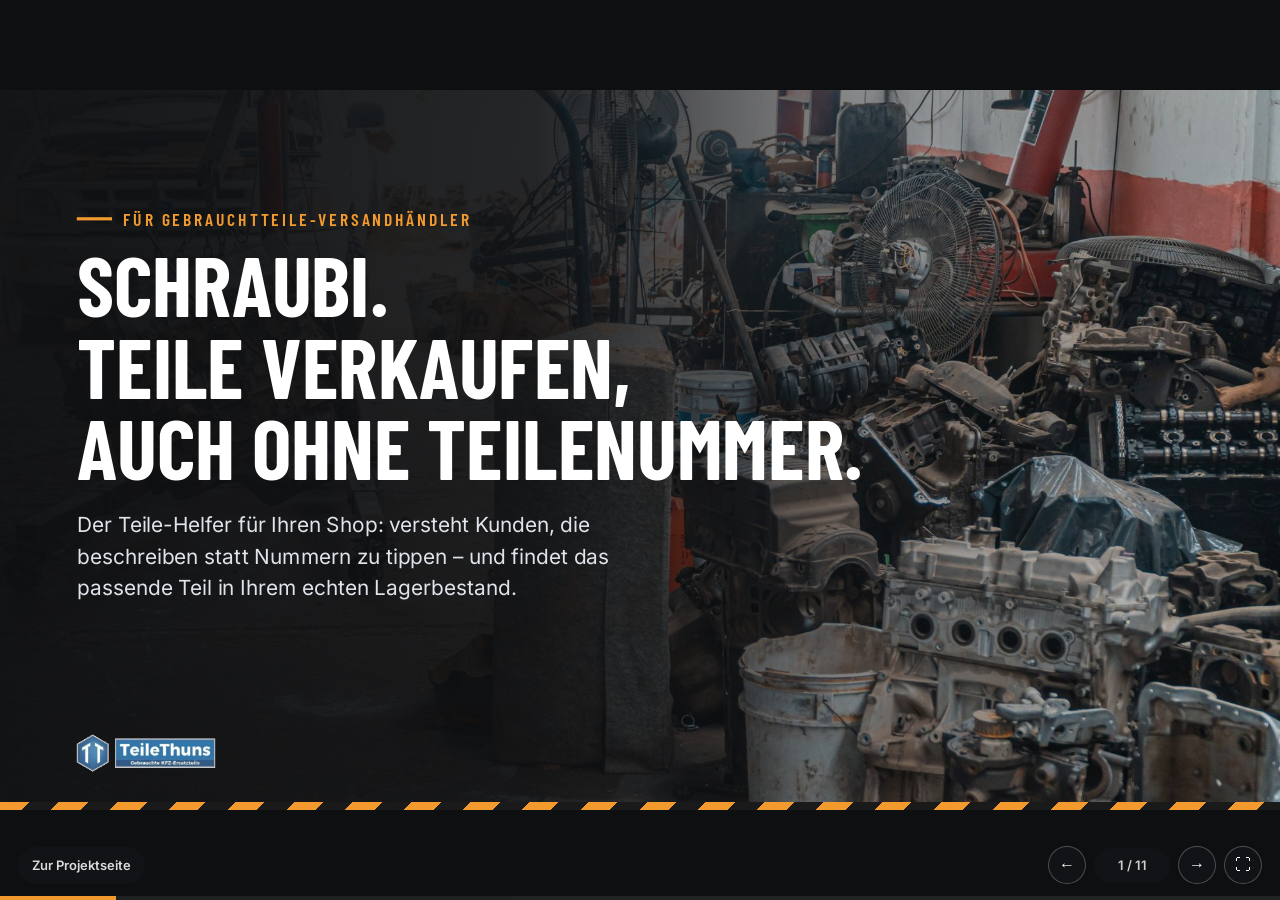
==== web/praesentation/index.html @ c113b36b "Add project page and sales presentation for schraubi.speedofthespirit.dev Co-Authored-By: Claude Opu" ====
<!doctype html>
<html lang="de">
<head>
<meta charset="utf-8">
<meta name="viewport" content="width=device-width, initial-scale=1">
<title>Schraubi – Präsentation für Gebrauchtteile-Händler</title>
<meta name="description" content="Präsentation: Wie Schraubi Kunden ohne Teilenummer zum richtigen Gebrauchtteil führt – mit gemessener Trefferquote, Rechenbeispiel und Einführung.">
<meta property="og:title" content="Schraubi – Präsentation">
<meta property="og:image" content="https://schraubi.speedofthespirit.dev/assets/img/vorschau.jpg">
<link rel="icon" href="../favicon.svg">
<link rel="stylesheet" href="deck.css">
<style>
@font-face { font-family: Inter; src: url(../assets/fonts/inter-400.woff2) format("woff2"); font-weight: 400; font-display: swap; }
@font-face { font-family: Inter; src: url(../assets/fonts/inter-600.woff2) format("woff2"); font-weight: 600; font-display: swap; }
@font-face { font-family: Inter; src: url(../assets/fonts/inter-700.woff2) format("woff2"); font-weight: 700; font-display: swap; }
@font-face { font-family: Barlow; src: url(../assets/fonts/barlow-600.woff2) format("woff2"); font-weight: 600; font-display: swap; }
@font-face { font-family: Barlow; src: url(../assets/fonts/barlow-700.woff2) format("woff2"); font-weight: 700; font-display: swap; }
:root { --orange: #f29a2e; --ink: #14171b; --panel: #1b1f24; --line: rgba(255,255,255,.12); --muted: #aab4c0; --text: #e8ecf0; --green: #3fb27f; --red: #e2675c; --deck-bg: #0e0f11; --deck-accent: #f29a2e; }
section { color: #fff; font-family: Inter, Arial, sans-serif; background: var(--ink); }
.photo { position: absolute; inset: 0; background-size: cover; background-position: center; }
.shade { position: absolute; inset: 0; }
.pad { position: absolute; inset: 72px 96px 64px; }
.kicker { display: flex; align-items: center; gap: 14px; font: 600 22px/1 Barlow, sans-serif; letter-spacing: .16em; text-transform: uppercase; color: var(--orange); }
.kicker::before { content: ""; width: 44px; height: 4px; background: var(--orange); }
h1, h2 { font-family: Barlow, sans-serif; font-weight: 700; text-transform: uppercase; line-height: .98; margin: 20px 0 22px; }
h1 { font-size: 104px; }
h2 { font-size: 66px; max-width: 1300px; }
.lead { font-size: 26px; line-height: 1.5; color: #dfe4ea; max-width: 760px; }
.small { font-size: 18px; color: var(--muted); line-height: 1.5; }
.stripe { position: absolute; left: 0; right: 0; bottom: 0; height: 10px; background: repeating-linear-gradient(135deg, var(--orange) 0 26px, #1a1a1a 26px 52px); }
.phone { border-radius: 36px; background: #0d0f12; padding: 12px; box-shadow: 0 36px 80px rgba(0,0,0,.6), 0 0 0 2px rgba(255,255,255,.12); }
.phone img { display: block; width: 100%; border-radius: 26px; }
.panel { background: rgba(27,31,36,.86); border: 1px solid var(--line); border-top: 4px solid var(--orange); border-radius: 10px; padding: 30px 34px; }
.panel h3 { margin: 0 0 12px; font: 700 30px/1.1 Barlow, sans-serif; text-transform: uppercase; letter-spacing: .02em; }
.panel p { margin: 0; font-size: 20px; line-height: 1.5; color: var(--text); }
.grid3 { display: grid; grid-template-columns: repeat(3, 1fr); gap: 28px; }
.num { font: 700 30px/1 Barlow, sans-serif; color: var(--ink); background: var(--orange); width: 46px; height: 46px; border-radius: 4px; display: flex; align-items: center; justify-content: center; margin-bottom: 18px; }
.quote { font: 600 44px/1.2 Barlow, sans-serif; color: #fff; border-left: 6px solid var(--orange); padding: 6px 0 6px 28px; margin: 34px 0; }
.tag { display: inline-block; font: 700 18px/1 Inter, sans-serif; letter-spacing: .08em; padding: 8px 12px; border-radius: 4px; }
.tag.no { background: rgba(226,103,92,.18); color: #ff9b91; }
.tag.ok { background: rgba(63,178,127,.18); color: #7fe0b2; }
table { border-collapse: collapse; width: 100%; font-size: 21px; }
th { text-align: left; font: 600 17px/1 Inter, sans-serif; letter-spacing: .12em; text-transform: uppercase; color: var(--muted); padding: 0 16px 16px 0; border-bottom: 1px solid var(--line); }
td { padding: 16px 16px 16px 0; border-bottom: 1px solid var(--line); color: var(--text); }
td.n { font: 700 30px/1 Barlow, sans-serif; text-align: right; }
tr.best td { color: #fff; }
tr.best td.n { color: var(--orange); }
.bar { height: 14px; background: rgba(255,255,255,.08); border-radius: 2px; min-width: 220px; }
.bar i { display: block; height: 100%; border-radius: 2px; background: #6b7580; }
tr.best .bar i { background: var(--orange); }
.calc { display: grid; grid-template-columns: 1.05fr 1fr; gap: 40px; }
.calc label { display: grid; grid-template-columns: 1fr 170px; align-items: center; gap: 18px; font-size: 21px; color: var(--text); padding: 12px 0; border-bottom: 1px solid var(--line); }
.calc input { font: 600 22px Inter, sans-serif; color: #fff; background: #0e1013; border: 1px solid rgba(255,255,255,.25); border-radius: 6px; padding: 10px 12px; text-align: right; width: 100%; box-sizing: border-box; }
.calc input:focus { outline: 2px solid var(--orange); }
.fixed { display: grid; grid-template-columns: 1fr 170px; gap: 18px; font-size: 21px; padding: 12px 0; border-bottom: 1px solid var(--line); color: var(--text); }
.fixed b { text-align: right; font: 700 26px/1 Barlow, sans-serif; color: var(--orange); }
.result { display: flex; flex-direction: column; gap: 22px; }
.result .big { font: 700 92px/1 Barlow, sans-serif; color: var(--orange); }
.result .lbl { font-size: 21px; color: var(--text); margin-top: 6px; }
code { font: 500 22px/1.5 "SFMono-Regular", Consolas, monospace; background: #0b0c0e; border: 1px solid var(--line); border-radius: 8px; padding: 22px 26px; display: block; color: #ffd39b; }
ul.check { list-style: none; margin: 0; padding: 0; }
ul.check li { position: relative; padding: 0 0 18px 44px; font-size: 22px; line-height: 1.45; color: var(--text); }
ul.check li::before { content: ""; position: absolute; left: 0; top: 5px; width: 22px; height: 22px; border-radius: 4px; background: var(--orange); }
.brand { position: absolute; left: 96px; bottom: 48px; height: 46px; }
a.inline { color: var(--orange); }
</style>
</head>
<body>
<main class="deck" aria-label="Präsentation Schraubi">

<section aria-label="Titel">
  <div class="photo" style="background-image:url(../assets/img/lager-motoren.jpg);background-position:60% 55%"></div>
  <div class="shade" style="background:linear-gradient(90deg,rgba(14,15,17,.97) 0%,rgba(14,15,17,.9) 42%,rgba(14,15,17,.35) 75%,rgba(14,15,17,.15) 100%)"></div>
  <div class="pad" style="top:150px">
    <div class="kicker">Für Gebrauchtteile-Versandhändler</div>
    <h1>Schraubi.<br>Teile verkaufen,<br>auch ohne Teilenummer.</h1>
    <p class="lead">Der Teile-Helfer für Ihren Shop: versteht Kunden, die beschreiben statt Nummern zu tippen – und findet das passende Teil in Ihrem echten Lagerbestand.</p>
  </div>
  <img class="brand" src="../assets/img/logo-teilethuns.png" alt="Teile Thuns">
  <div class="stripe"></div>
</section>

<section aria-label="Das Problem">
  <div class="pad">
    <div class="kicker">Das Problem</div>
    <h2>Wer keine Teilenummer hat, findet heute oft nichts – und kauft woanders</h2>
    <div class="quote">„das rote Glas hinten links ist kaputt“</div>
    <div class="grid3">
      <div class="panel"><h3>Volltextsuche</h3><p>Kein Wort stimmt mit „Rückleuchte“ überein.</p><p style="margin-top:16px"><span class="tag no">KEIN TREFFER</span></p></div>
      <div class="panel"><h3>Vektorsuche allein</h3><p>Findet etwas – oft eine Bremsscheibe für dasselbe Auto. Marke richtig, Teil falsch.</p><p style="margin-top:16px"><span class="tag no">FALSCHES TEIL</span></p></div>
      <div class="panel"><h3>Folge für den Shop</h3><p>Rückversand, Ärger, Anrufe – oder der Kunde ist weg, bevor er bestellt hat.</p><p style="margin-top:16px"><span class="tag no">VERLORENER KAUF</span></p></div>
    </div>
  </div>
  <div class="stripe"></div>
</section>

<section aria-label="Die Lösung">
  <div class="photo" style="background-image:url(../assets/img/werkstatt-kaefer.jpg)"></div>
  <div class="shade" style="background:linear-gradient(90deg,rgba(14,15,17,.97) 0%,rgba(14,15,17,.92) 44%,rgba(14,15,17,.55) 72%,rgba(14,15,17,.35) 100%)"></div>
  <div class="pad">
    <div class="kicker">Die Lösung</div>
    <h2 style="max-width:720px">Schraubi fragt nach wie ein Verkäufer am Tresen</h2>
    <ul class="check" style="max-width:660px;margin-top:30px">
      <li>Versteht Umgangssprache und Tippfehler: „Winker vorne“ wird zur Blinkleuchte.</li>
      <li>Klick-Interview ohne Tippen: Marke, Modell, Baujahr, Bauteil.</li>
      <li>Jede Auswahl kommt aus dem Lager – hinter keinem Knopf liegt nichts.</li>
      <li>Große Schrift, große Knöpfe, für Kunden jeden Alters.</li>
    </ul>
  </div>
  <div class="phone" style="position:absolute;right:430px;top:130px;width:300px;transform:rotate(-3deg)"><img src="../assets/img/b-interview-marke.jpg" alt="Interview: Auswahl der Marke mit Stückzahl"></div>
  <div class="phone" style="position:absolute;right:96px;top:90px;width:300px;transform:rotate(3deg)"><img src="../assets/img/g-interview-ergebnis.jpg" alt="Ergebnis mit Preis und Lagerstand"></div>
  <div class="stripe"></div>
</section>

<section aria-label="Gemessene Qualität">
  <div class="photo" style="background-image:url(../assets/img/werkstatt-teile.jpg);background-position:50% 40%"></div>
  <div class="shade" style="background:rgba(14,15,17,.9)"></div>
  <div class="pad">
    <div class="kicker">Gemessen, nicht behauptet</div>
    <h2>93,2 % richtige Teile auf Platz 1 – falsches Teil zuoberst nur noch 1,9 %</h2>
    <p class="small" style="margin:-6px 0 26px">207 Kundenanfragen gegen 10.000 Lagerteile. Reproduzierbar mit einem Befehl, Messdateien im Repository.</p>
    <table>
      <thead><tr><th>Verfahren</th><th>Richtiges Teil auf Platz 1</th><th></th><th style="text-align:right">Falsches Teil zuoberst</th></tr></thead>
      <tbody>
        <tr><td>Nur Volltextsuche</td><td><div class="bar"><i style="width:61.8%"></i></div></td><td class="n">61,8 %</td><td class="n">22,2 %</td></tr>
        <tr><td>Nur Vektorsuche</td><td><div class="bar"><i style="width:50.7%"></i></div></td><td class="n">50,7 %</td><td class="n">49,3 %</td></tr>
        <tr><td>Beides zusammengeführt</td><td><div class="bar"><i style="width:77.8%"></i></div></td><td class="n">77,8 %</td><td class="n">16,4 %</td></tr>
        <tr class="best"><td><b>Schraubi vollständig</b></td><td><div class="bar"><i style="width:93.2%"></i></div></td><td class="n">93,2 %</td><td class="n">1,9 %</td></tr>
      </tbody>
    </table>
  </div>
  <div class="stripe"></div>
</section>

<section aria-label="Vertrauen">
  <div class="pad">
    <div class="kicker">Vertrauen</div>
    <h2 style="max-width:820px">Kein Wort erfunden: Preise, Bestand und Lieferzeit kommen aus Ihrem Lager</h2>
    <div class="grid3" style="grid-template-columns:1fr 1fr;max-width:860px;margin-top:34px">
      <div class="panel"><h3>Feste Vorlagen</h3><p>Antworten sind Vorlagen mit geprüften Werten aus der Datenbank. Kein erfundener Preis, keine erfundene Teilenummer.</p></div>
      <div class="panel"><h3>Ehrlich bei Lücken</h3><p>Unter der Mindestähnlichkeit sagt Schraubi „habe ich nicht“ – statt sechs falscher Teile.</p></div>
      <div class="panel"><h3>Kein Angriffsweg</h3><p>Ohne Sprachmodell-Prompt gibt es keine Prompt Injection.</p></div>
      <div class="panel"><h3>Keine Kosten je Gespräch</h3><p>Die Bedeutungssuche läuft auf dem eigenen Server, ohne fremden Dienst.</p></div>
    </div>
  </div>
  <div class="phone" style="position:absolute;right:120px;top:110px;width:360px;transform:rotate(2deg)"><img src="../assets/img/h-vage-suche.jpg" alt="Vage Suche mit Ergebnis aus dem Lager"></div>
  <div class="stripe"></div>
</section>

<section aria-label="Mehr Abschlüsse">
  <div class="pad">
    <div class="kicker">Mehr Abschlüsse</div>
    <h2 style="max-width:820px">Aus Besuchern werden Bestellungen – auch über eBay</h2>
    <ul class="check" style="max-width:760px;margin-top:30px">
      <li>Liegt das Teil auf Ihrem eBay-Marktplatz, bekommt der Kunde einen großen Knopf dorthin.</li>
      <li>Versand und Lieferzeit ab heute gerechnet – mit Bestellschluss, Wochenende und Feiertagen in NRW.</li>
      <li>Schwere Teile werden als Speditionsgut erkannt, mit Aufschlag und längerer Laufzeit.</li>
      <li>Passt nichts, führt „Nichts passt – durchfragen lassen“ ins Interview statt in die Sackgasse.</li>
    </ul>
  </div>
  <div class="phone" style="position:absolute;right:130px;top:100px;width:360px;transform:rotate(-2deg)"><img src="../assets/img/i-ebay.jpg" alt="Knopf zum eBay-Angebot"></div>
  <div class="stripe"></div>
</section>

<section aria-label="Für den Betreiber">
  <div class="pad">
    <div class="kicker">Für den Betreiber</div>
    <h2 style="max-width:740px;font-size:58px">Ihre Zahlen auf Zuruf – und eine Einkaufsliste aus den Suchen ohne Treffer</h2>
    <ul class="check" style="max-width:720px;margin-top:30px">
      <li>„Umsatz heute“, „Bestseller 30 Tage“, „Lagerbestand“ – im selben Fenster, eigener Anmeldung, getrenntem Verlauf.</li>
      <li>„Suchen ohne Treffer“ zeigt Nachfrage, die Ihr Bestand nicht deckt: Ihre nächste Einkaufsliste.</li>
      <li>Fragt ein Kunde nach Ihrem Umsatz, bekommt er nichts. Die Chat-Rolle hat in der Datenbank kein Leserecht auf Verkäufe.</li>
    </ul>
  </div>
  <div class="phone" style="position:absolute;right:400px;top:200px;width:270px;transform:rotate(-3deg)"><img src="../assets/img/j-kunde-blockiert.jpg" alt="Kunde fragt nach Umsatz und wird abgewiesen"></div>
  <div class="phone" style="position:absolute;right:90px;top:110px;width:300px;transform:rotate(3deg)"><img src="../assets/img/n-nachfrageluecken.jpg" alt="Betriebsleitung mit Umsatz, Bestsellern und Suchen ohne Treffer"></div>
  <div class="stripe"></div>
</section>

<section aria-label="Rechenbeispiel">
  <div class="pad">
    <div class="kicker">Rechenbeispiel – mit Ihren Zahlen</div>
    <h2 style="font-size:58px">Was 31 Prozentpunkte mehr Treffer für Ihren Umsatz bedeuten</h2>
    <div class="calc">
      <div>
        <label>Suchen pro Monat in Ihrem Shop <input id="c-searches" type="number" min="0" step="100" value="3000"></label>
        <label>Davon ohne Teilenummer (%) <input id="c-share" type="number" min="0" max="100" step="5" value="40"></label>
        <label>Kaufquote, wenn das Teil gefunden wird (%) <input id="c-conv" type="number" min="0" max="100" step="1" value="8"></label>
        <label>Durchschnittlicher Bestellwert (€) <input id="c-basket" type="number" min="0" step="5" value="85"></label>
        <div class="fixed"><span>Treffer heute (Volltextsuche, gemessen)</span><b>61,8 %</b></div>
        <div class="fixed"><span>Treffer mit Schraubi (gemessen)</span><b>93,2 %</b></div>
      </div>
      <div class="panel result">
        <div><div class="big" id="r-found">0</div><div class="lbl">zusätzlich gefundene Teile pro Monat</div></div>
        <div><div class="big" id="r-orders">0</div><div class="lbl">zusätzliche Bestellungen pro Monat</div></div>
        <div><div class="big" id="r-revenue">0 €</div><div class="lbl">zusätzlicher Umsatz pro Jahr</div></div>
        <p class="small">Die Trefferquoten sind gemessen. Alle anderen Werte sind Annahmen – tragen Sie Ihre eigenen ein.</p>
      </div>
    </div>
  </div>
  <div class="stripe"></div>
</section>

<section aria-label="Recht und Barrierefreiheit">
  <div class="photo" style="background-image:url(../assets/img/werkstatt-teile.jpg);background-position:50% 30%"></div>
  <div class="shade" style="background:linear-gradient(180deg,rgba(14,15,17,.75) 0%,rgba(14,15,17,.93) 60%)"></div>
  <div class="pad">
    <div class="kicker">Recht und Barrierefreiheit</div>
    <h2>Rechtlich sauber aufgestellt, bevor jemand fragt</h2>
    <div class="grid3" style="margin-top:34px">
      <div class="panel"><h3>EU-KI-Verordnung</h3><p>Offenlegung nach Artikel 50 dreifach: im ersten Satz, im festen Hinweisband und unter „Was heißt das?“. Kein Hochrisiko-System.</p></div>
      <div class="panel"><h3>Datenschutz</h3><p>Keine Namen, keine E-Mail-Adressen, keine IP-Adressen, keine Cookies. Erfolglose Suchbegriffe werden nach 90 Tagen gelöscht.</p></div>
      <div class="panel"><h3>Barrierefreiheit</h3><p>Ausgelegt auf das Barrierefreiheitsstärkungsgesetz: große Schrift, Knöpfe ab 48 px, volle Tastaturbedienung, Vorlesesoftware.</p></div>
    </div>
  </div>
  <div class="stripe"></div>
</section>

<section aria-label="Einbau">
  <div class="pad">
    <div class="kicker">Einbau</div>
    <h2>Eine Zeile Code, ein täglicher Lagerabgleich</h2>
    <div style="display:grid;grid-template-columns:1.1fr 1fr;gap:44px;margin-top:30px">
      <div>
        <code>&lt;script src="https://ihre-adresse/widget.js" defer&gt;&lt;/script&gt;</code>
        <p class="small" style="margin-top:18px">Kein Framework, keine Änderung am Shopsystem. Eine einzige JavaScript-Datei ohne Abhängigkeiten.</p>
      </div>
      <ul class="check">
        <li>Lagerabgleich per CSV oder JSON, deutsche oder englische Spaltennamen.</li>
        <li>Eine fehlerhafte Zeile verwirft nicht die ganze Lieferung – sie wird mit Grund gemeldet.</li>
        <li>PostgreSQL mit pgvector: Suche und Lagerbestand in einer Datenbank, ein System zu sichern.</li>
        <li>154 automatische Tests gegen eine echte Datenbank, bei jeder Änderung.</li>
      </ul>
    </div>
  </div>
  <div class="stripe"></div>
</section>

<section aria-label="Nächster Schritt">
  <div class="photo" style="background-image:url(../assets/img/lager-motoren.jpg);background-position:70% 50%"></div>
  <div class="shade" style="background:linear-gradient(90deg,rgba(14,15,17,.97) 0%,rgba(14,15,17,.92) 50%,rgba(14,15,17,.6) 100%)"></div>
  <div class="pad">
    <div class="kicker">Nächster Schritt</div>
    <h2 style="max-width:900px">Ein Probelauf mit Ihrem eigenen Lagerbestand</h2>
    <div class="grid3" style="max-width:1100px;margin-top:30px">
      <div class="panel"><div class="num">1</div><h3>Lagerexport</h3><p>Sie geben einen CSV-Export Ihres Bestands.</p></div>
      <div class="panel"><div class="num">2</div><h3>Messung</h3><p>Schraubi wird mit echten Anfragen Ihrer Kunden gemessen – dieselbe Methode wie hier.</p></div>
      <div class="panel"><div class="num">3</div><h3>Entscheidung</h3><p>Sie entscheiden anhand der Zahlen, nicht anhand einer Vorführung.</p></div>
    </div>
    <p class="lead" style="margin-top:40px">Daniel Hütte · AI Agent Engineer · Münster<br><a class="inline" href="https://github.com/DanielHuette/autoteile-chatbot-schraubi">github.com/DanielHuette/autoteile-chatbot-schraubi</a></p>
  </div>
  <div class="stripe"></div>
</section>

</main>
<a class="deck-home" href="../">Zur Projektseite</a>
<nav class="deck-ui" aria-label="Folien steuern">
  <button class="deck-prev" type="button" aria-label="Vorherige Folie">&#8592;</button>
  <span class="deck-count" aria-live="polite">1 / 1</span>
  <button class="deck-next" type="button" aria-label="Nächste Folie">&#8594;</button>
  <button class="deck-full" type="button" aria-label="Vollbild">&#x26F6;</button>
</nav>
<div class="deck-progress" aria-hidden="true"><i></i></div>
<script src="deck.js"></script>
<script>
(() => {
  const ids = ['c-searches', 'c-share', 'c-conv', 'c-basket'];
  const value = (id) => Math.max(0, parseFloat(document.getElementById(id).value) || 0);
  const fmt = (n) => Math.round(n).toLocaleString('de-DE');
  function update() {
    const found = value('c-searches') * Math.min(value('c-share'), 100) / 100 * (0.932 - 0.618);
    const orders = found * Math.min(value('c-conv'), 100) / 100;
    document.getElementById('r-found').textContent = fmt(found);
    document.getElementById('r-orders').textContent = fmt(orders);
    document.getElementById('r-revenue').textContent = `${fmt(orders * value('c-basket') * 12)} €`;
  }
  ids.forEach((id) => document.getElementById(id).addEventListener('input', update));
  update();
})();
</script>
</body>
</html>
---- web/praesentation/deck.css ----
html, body { margin: 0; height: 100%; background: var(--deck-bg, #0e0f11); overflow: hidden; }
.deck { position: absolute; left: 50%; top: 50%; width: 1600px; height: 900px; transform-origin: center; }
.deck > section { position: absolute; inset: 0; overflow: hidden; opacity: 0; visibility: hidden; transition: opacity .35s ease; }
.deck > section.active { opacity: 1; visibility: visible; }
.deck-ui { position: fixed; right: 18px; bottom: 16px; display: flex; gap: 8px; align-items: center; z-index: 10; font: 600 13px/1 Inter, Arial, sans-serif; }
.deck-ui button { width: 38px; height: 38px; border-radius: 50%; border: 1px solid rgba(255,255,255,.25); background: rgba(20,22,26,.72); color: #fff; font-size: 16px; cursor: pointer; }
.deck-ui button:hover { background: rgba(20,22,26,.95); }
.deck-ui button:focus-visible { outline: 2px solid #fff; outline-offset: 2px; }
.deck-count { color: rgba(255,255,255,.8); background: rgba(20,22,26,.72); padding: 11px 12px; border-radius: 19px; min-width: 52px; text-align: center; }
.deck-progress { position: fixed; left: 0; right: 0; bottom: 0; height: 4px; background: rgba(255,255,255,.08); z-index: 10; }
.deck-progress i { display: block; height: 100%; width: 0; transition: width .35s ease; background: var(--deck-accent, #f29a2e); }
.deck-home { position: fixed; left: 18px; bottom: 16px; z-index: 10; font: 600 13px/1 Inter, Arial, sans-serif; color: rgba(255,255,255,.85); background: rgba(20,22,26,.72); padding: 12px 14px; border-radius: 19px; text-decoration: none; }
@media (prefers-reduced-motion: reduce) { .deck > section, .deck-progress i { transition: none; } }
@media print {
  @page { size: 1600px 900px; margin: 0; }
  html, body { overflow: visible; height: auto; background: none; }
  .deck { position: static; transform: none !important; width: auto; height: auto; }
  .deck > section { position: relative; width: 1600px; height: 900px; opacity: 1; visibility: visible; page-break-after: always; break-after: page; }
  .deck-ui, .deck-progress, .deck-home { display: none; }
}
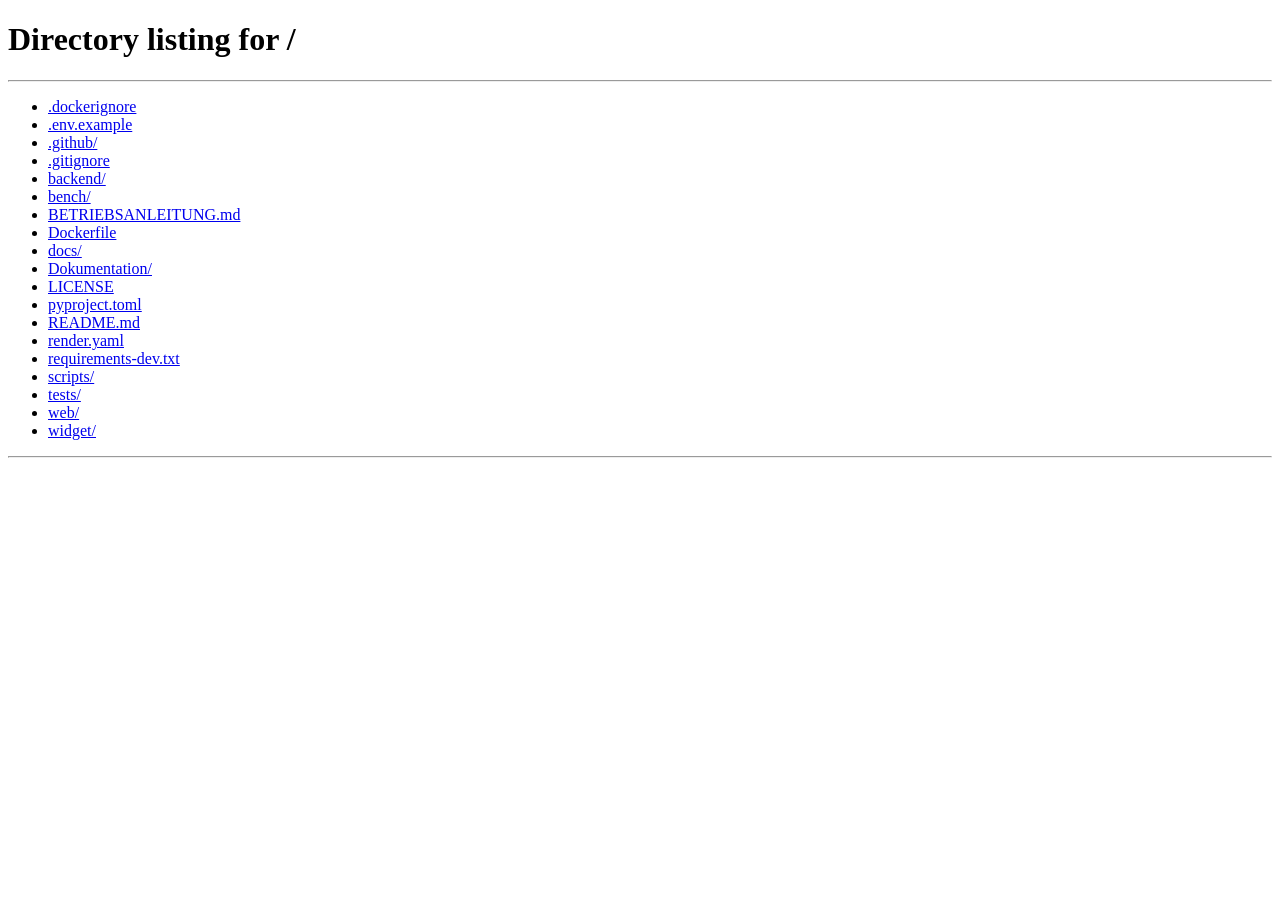
==== commit c4cfe340: "Fertiger Stand" ====
--- a/web/praesentation/index.html
+++ b/web/praesentation/index.html
@@ -3,280 +3,18 @@
 <head>
 <meta charset="utf-8">
 <meta name="viewport" content="width=device-width, initial-scale=1">
-<title>Schraubi – Präsentation für Gebrauchtteile-Händler</title>
-<meta name="description" content="Präsentation: Wie Schraubi Kunden ohne Teilenummer zum richtigen Gebrauchtteil führt – mit gemessener Trefferquote, Rechenbeispiel und Einführung.">
-<meta property="og:title" content="Schraubi – Präsentation">
-<meta property="og:image" content="https://schraubi.speedofthespirit.dev/assets/img/vorschau.jpg">
-<link rel="icon" href="../favicon.svg">
-<link rel="stylesheet" href="deck.css">
-<style>
-@font-face { font-family: Inter; src: url(../assets/fonts/inter-400.woff2) format("woff2"); font-weight: 400; font-display: swap; }
-@font-face { font-family: Inter; src: url(../assets/fonts/inter-600.woff2) format("woff2"); font-weight: 600; font-display: swap; }
-@font-face { font-family: Inter; src: url(../assets/fonts/inter-700.woff2) format("woff2"); font-weight: 700; font-display: swap; }
-@font-face { font-family: Barlow; src: url(../assets/fonts/barlow-600.woff2) format("woff2"); font-weight: 600; font-display: swap; }
-@font-face { font-family: Barlow; src: url(../assets/fonts/barlow-700.woff2) format("woff2"); font-weight: 700; font-display: swap; }
-:root { --orange: #f29a2e; --ink: #14171b; --panel: #1b1f24; --line: rgba(255,255,255,.12); --muted: #aab4c0; --text: #e8ecf0; --green: #3fb27f; --red: #e2675c; --deck-bg: #0e0f11; --deck-accent: #f29a2e; }
-section { color: #fff; font-family: Inter, Arial, sans-serif; background: var(--ink); }
-.photo { position: absolute; inset: 0; background-size: cover; background-position: center; }
-.shade { position: absolute; inset: 0; }
-.pad { position: absolute; inset: 72px 96px 64px; }
-.kicker { display: flex; align-items: center; gap: 14px; font: 600 22px/1 Barlow, sans-serif; letter-spacing: .16em; text-transform: uppercase; color: var(--orange); }
-.kicker::before { content: ""; width: 44px; height: 4px; background: var(--orange); }
-h1, h2 { font-family: Barlow, sans-serif; font-weight: 700; text-transform: uppercase; line-height: .98; margin: 20px 0 22px; }
-h1 { font-size: 104px; }
-h2 { font-size: 66px; max-width: 1300px; }
-.lead { font-size: 26px; line-height: 1.5; color: #dfe4ea; max-width: 760px; }
-.small { font-size: 18px; color: var(--muted); line-height: 1.5; }
-.stripe { position: absolute; left: 0; right: 0; bottom: 0; height: 10px; background: repeating-linear-gradient(135deg, var(--orange) 0 26px, #1a1a1a 26px 52px); }
-.phone { border-radius: 36px; background: #0d0f12; padding: 12px; box-shadow: 0 36px 80px rgba(0,0,0,.6), 0 0 0 2px rgba(255,255,255,.12); }
-.phone img { display: block; width: 100%; border-radius: 26px; }
-.panel { background: rgba(27,31,36,.86); border: 1px solid var(--line); border-top: 4px solid var(--orange); border-radius: 10px; padding: 30px 34px; }
-.panel h3 { margin: 0 0 12px; font: 700 30px/1.1 Barlow, sans-serif; text-transform: uppercase; letter-spacing: .02em; }
-.panel p { margin: 0; font-size: 20px; line-height: 1.5; color: var(--text); }
-.grid3 { display: grid; grid-template-columns: repeat(3, 1fr); gap: 28px; }
-.num { font: 700 30px/1 Barlow, sans-serif; color: var(--ink); background: var(--orange); width: 46px; height: 46px; border-radius: 4px; display: flex; align-items: center; justify-content: center; margin-bottom: 18px; }
-.quote { font: 600 44px/1.2 Barlow, sans-serif; color: #fff; border-left: 6px solid var(--orange); padding: 6px 0 6px 28px; margin: 34px 0; }
-.tag { display: inline-block; font: 700 18px/1 Inter, sans-serif; letter-spacing: .08em; padding: 8px 12px; border-radius: 4px; }
-.tag.no { background: rgba(226,103,92,.18); color: #ff9b91; }
-.tag.ok { background: rgba(63,178,127,.18); color: #7fe0b2; }
-table { border-collapse: collapse; width: 100%; font-size: 21px; }
-th { text-align: left; font: 600 17px/1 Inter, sans-serif; letter-spacing: .12em; text-transform: uppercase; color: var(--muted); padding: 0 16px 16px 0; border-bottom: 1px solid var(--line); }
-td { padding: 16px 16px 16px 0; border-bottom: 1px solid var(--line); color: var(--text); }
-td.n { font: 700 30px/1 Barlow, sans-serif; text-align: right; }
-tr.best td { color: #fff; }
-tr.best td.n { color: var(--orange); }
-.bar { height: 14px; background: rgba(255,255,255,.08); border-radius: 2px; min-width: 220px; }
-.bar i { display: block; height: 100%; border-radius: 2px; background: #6b7580; }
-tr.best .bar i { background: var(--orange); }
-.calc { display: grid; grid-template-columns: 1.05fr 1fr; gap: 40px; }
-.calc label { display: grid; grid-template-columns: 1fr 170px; align-items: center; gap: 18px; font-size: 21px; color: var(--text); padding: 12px 0; border-bottom: 1px solid var(--line); }
-.calc input { font: 600 22px Inter, sans-serif; color: #fff; background: #0e1013; border: 1px solid rgba(255,255,255,.25); border-radius: 6px; padding: 10px 12px; text-align: right; width: 100%; box-sizing: border-box; }
-.calc input:focus { outline: 2px solid var(--orange); }
-.fixed { display: grid; grid-template-columns: 1fr 170px; gap: 18px; font-size: 21px; padding: 12px 0; border-bottom: 1px solid var(--line); color: var(--text); }
-.fixed b { text-align: right; font: 700 26px/1 Barlow, sans-serif; color: var(--orange); }
-.result { display: flex; flex-direction: column; gap: 22px; }
-.result .big { font: 700 92px/1 Barlow, sans-serif; color: var(--orange); }
-.result .lbl { font-size: 21px; color: var(--text); margin-top: 6px; }
-code { font: 500 22px/1.5 "SFMono-Regular", Consolas, monospace; background: #0b0c0e; border: 1px solid var(--line); border-radius: 8px; padding: 22px 26px; display: block; color: #ffd39b; }
-ul.check { list-style: none; margin: 0; padding: 0; }
-ul.check li { position: relative; padding: 0 0 18px 44px; font-size: 22px; line-height: 1.45; color: var(--text); }
-ul.check li::before { content: ""; position: absolute; left: 0; top: 5px; width: 22px; height: 22px; border-radius: 4px; background: var(--orange); }
-.brand { position: absolute; left: 96px; bottom: 48px; height: 46px; }
-a.inline { color: var(--orange); }
-</style>
+<title>Schraubi – Präsentation</title>
+<meta name="robots" content="noindex">
+<link rel="canonical" href="https://schraubi.speedofthespirit.dev/#praesentation">
+<meta http-equiv="refresh" content="0; url=/#praesentation">
+<link rel="icon" href="/favicon.svg" type="image/svg+xml">
+<link rel="stylesheet" href="/app/stil.css">
 </head>
 <body>
-<main class="deck" aria-label="Präsentation Schraubi">
-
-<section aria-label="Titel">
-  <div class="photo" style="background-image:url(../assets/img/lager-motoren.jpg);background-position:60% 55%"></div>
-  <div class="shade" style="background:linear-gradient(90deg,rgba(14,15,17,.97) 0%,rgba(14,15,17,.9) 42%,rgba(14,15,17,.35) 75%,rgba(14,15,17,.15) 100%)"></div>
-  <div class="pad" style="top:150px">
-    <div class="kicker">Für Gebrauchtteile-Versandhändler</div>
-    <h1>Schraubi.<br>Teile verkaufen,<br>auch ohne Teilenummer.</h1>
-    <p class="lead">Der Teile-Helfer für Ihren Shop: versteht Kunden, die beschreiben statt Nummern zu tippen – und findet das passende Teil in Ihrem echten Lagerbestand.</p>
-  </div>
-  <img class="brand" src="../assets/img/logo-teilethuns.png" alt="Teile Thuns">
-  <div class="stripe"></div>
-</section>
-
-<section aria-label="Das Problem">
-  <div class="pad">
-    <div class="kicker">Das Problem</div>
-    <h2>Wer keine Teilenummer hat, findet heute oft nichts – und kauft woanders</h2>
-    <div class="quote">„das rote Glas hinten links ist kaputt“</div>
-    <div class="grid3">
-      <div class="panel"><h3>Volltextsuche</h3><p>Kein Wort stimmt mit „Rückleuchte“ überein.</p><p style="margin-top:16px"><span class="tag no">KEIN TREFFER</span></p></div>
-      <div class="panel"><h3>Vektorsuche allein</h3><p>Findet etwas – oft eine Bremsscheibe für dasselbe Auto. Marke richtig, Teil falsch.</p><p style="margin-top:16px"><span class="tag no">FALSCHES TEIL</span></p></div>
-      <div class="panel"><h3>Folge für den Shop</h3><p>Rückversand, Ärger, Anrufe – oder der Kunde ist weg, bevor er bestellt hat.</p><p style="margin-top:16px"><span class="tag no">VERLORENER KAUF</span></p></div>
-    </div>
-  </div>
-  <div class="stripe"></div>
-</section>
-
-<section aria-label="Die Lösung">
-  <div class="photo" style="background-image:url(../assets/img/werkstatt-kaefer.jpg)"></div>
-  <div class="shade" style="background:linear-gradient(90deg,rgba(14,15,17,.97) 0%,rgba(14,15,17,.92) 44%,rgba(14,15,17,.55) 72%,rgba(14,15,17,.35) 100%)"></div>
-  <div class="pad">
-    <div class="kicker">Die Lösung</div>
-    <h2 style="max-width:720px">Schraubi fragt nach wie ein Verkäufer am Tresen</h2>
-    <ul class="check" style="max-width:660px;margin-top:30px">
-      <li>Versteht Umgangssprache und Tippfehler: „Winker vorne“ wird zur Blinkleuchte.</li>
-      <li>Klick-Interview ohne Tippen: Marke, Modell, Baujahr, Bauteil.</li>
-      <li>Jede Auswahl kommt aus dem Lager – hinter keinem Knopf liegt nichts.</li>
-      <li>Große Schrift, große Knöpfe, für Kunden jeden Alters.</li>
-    </ul>
-  </div>
-  <div class="phone" style="position:absolute;right:430px;top:130px;width:300px;transform:rotate(-3deg)"><img src="../assets/img/b-interview-marke.jpg" alt="Interview: Auswahl der Marke mit Stückzahl"></div>
-  <div class="phone" style="position:absolute;right:96px;top:90px;width:300px;transform:rotate(3deg)"><img src="../assets/img/g-interview-ergebnis.jpg" alt="Ergebnis mit Preis und Lagerstand"></div>
-  <div class="stripe"></div>
-</section>
-
-<section aria-label="Gemessene Qualität">
-  <div class="photo" style="background-image:url(../assets/img/werkstatt-teile.jpg);background-position:50% 40%"></div>
-  <div class="shade" style="background:rgba(14,15,17,.9)"></div>
-  <div class="pad">
-    <div class="kicker">Gemessen, nicht behauptet</div>
-    <h2>93,2 % richtige Teile auf Platz 1 – falsches Teil zuoberst nur noch 1,9 %</h2>
-    <p class="small" style="margin:-6px 0 26px">207 Kundenanfragen gegen 10.000 Lagerteile. Reproduzierbar mit einem Befehl, Messdateien im Repository.</p>
-    <table>
-      <thead><tr><th>Verfahren</th><th>Richtiges Teil auf Platz 1</th><th></th><th style="text-align:right">Falsches Teil zuoberst</th></tr></thead>
-      <tbody>
-        <tr><td>Nur Volltextsuche</td><td><div class="bar"><i style="width:61.8%"></i></div></td><td class="n">61,8 %</td><td class="n">22,2 %</td></tr>
-        <tr><td>Nur Vektorsuche</td><td><div class="bar"><i style="width:50.7%"></i></div></td><td class="n">50,7 %</td><td class="n">49,3 %</td></tr>
-        <tr><td>Beides zusammengeführt</td><td><div class="bar"><i style="width:77.8%"></i></div></td><td class="n">77,8 %</td><td class="n">16,4 %</td></tr>
-        <tr class="best"><td><b>Schraubi vollständig</b></td><td><div class="bar"><i style="width:93.2%"></i></div></td><td class="n">93,2 %</td><td class="n">1,9 %</td></tr>
-      </tbody>
-    </table>
-  </div>
-  <div class="stripe"></div>
-</section>
-
-<section aria-label="Vertrauen">
-  <div class="pad">
-    <div class="kicker">Vertrauen</div>
-    <h2 style="max-width:820px">Kein Wort erfunden: Preise, Bestand und Lieferzeit kommen aus Ihrem Lager</h2>
-    <div class="grid3" style="grid-template-columns:1fr 1fr;max-width:860px;margin-top:34px">
-      <div class="panel"><h3>Feste Vorlagen</h3><p>Antworten sind Vorlagen mit geprüften Werten aus der Datenbank. Kein erfundener Preis, keine erfundene Teilenummer.</p></div>
-      <div class="panel"><h3>Ehrlich bei Lücken</h3><p>Unter der Mindestähnlichkeit sagt Schraubi „habe ich nicht“ – statt sechs falscher Teile.</p></div>
-      <div class="panel"><h3>Kein Angriffsweg</h3><p>Ohne Sprachmodell-Prompt gibt es keine Prompt Injection.</p></div>
-      <div class="panel"><h3>Keine Kosten je Gespräch</h3><p>Die Bedeutungssuche läuft auf dem eigenen Server, ohne fremden Dienst.</p></div>
-    </div>
-  </div>
-  <div class="phone" style="position:absolute;right:120px;top:110px;width:360px;transform:rotate(2deg)"><img src="../assets/img/h-vage-suche.jpg" alt="Vage Suche mit Ergebnis aus dem Lager"></div>
-  <div class="stripe"></div>
-</section>
-
-<section aria-label="Mehr Abschlüsse">
-  <div class="pad">
-    <div class="kicker">Mehr Abschlüsse</div>
-    <h2 style="max-width:820px">Aus Besuchern werden Bestellungen – auch über eBay</h2>
-    <ul class="check" style="max-width:760px;margin-top:30px">
-      <li>Liegt das Teil auf Ihrem eBay-Marktplatz, bekommt der Kunde einen großen Knopf dorthin.</li>
-      <li>Versand und Lieferzeit ab heute gerechnet – mit Bestellschluss, Wochenende und Feiertagen in NRW.</li>
-      <li>Schwere Teile werden als Speditionsgut erkannt, mit Aufschlag und längerer Laufzeit.</li>
-      <li>Passt nichts, führt „Nichts passt – durchfragen lassen“ ins Interview statt in die Sackgasse.</li>
-    </ul>
-  </div>
-  <div class="phone" style="position:absolute;right:130px;top:100px;width:360px;transform:rotate(-2deg)"><img src="../assets/img/i-ebay.jpg" alt="Knopf zum eBay-Angebot"></div>
-  <div class="stripe"></div>
-</section>
-
-<section aria-label="Für den Betreiber">
-  <div class="pad">
-    <div class="kicker">Für den Betreiber</div>
-    <h2 style="max-width:740px;font-size:58px">Ihre Zahlen auf Zuruf – und eine Einkaufsliste aus den Suchen ohne Treffer</h2>
-    <ul class="check" style="max-width:720px;margin-top:30px">
-      <li>„Umsatz heute“, „Bestseller 30 Tage“, „Lagerbestand“ – im selben Fenster, eigener Anmeldung, getrenntem Verlauf.</li>
-      <li>„Suchen ohne Treffer“ zeigt Nachfrage, die Ihr Bestand nicht deckt: Ihre nächste Einkaufsliste.</li>
-      <li>Fragt ein Kunde nach Ihrem Umsatz, bekommt er nichts. Die Chat-Rolle hat in der Datenbank kein Leserecht auf Verkäufe.</li>
-    </ul>
-  </div>
-  <div class="phone" style="position:absolute;right:400px;top:200px;width:270px;transform:rotate(-3deg)"><img src="../assets/img/j-kunde-blockiert.jpg" alt="Kunde fragt nach Umsatz und wird abgewiesen"></div>
-  <div class="phone" style="position:absolute;right:90px;top:110px;width:300px;transform:rotate(3deg)"><img src="../assets/img/n-nachfrageluecken.jpg" alt="Betriebsleitung mit Umsatz, Bestsellern und Suchen ohne Treffer"></div>
-  <div class="stripe"></div>
-</section>
-
-<section aria-label="Rechenbeispiel">
-  <div class="pad">
-    <div class="kicker">Rechenbeispiel – mit Ihren Zahlen</div>
-    <h2 style="font-size:58px">Was 31 Prozentpunkte mehr Treffer für Ihren Umsatz bedeuten</h2>
-    <div class="calc">
-      <div>
-        <label>Suchen pro Monat in Ihrem Shop <input id="c-searches" type="number" min="0" step="100" value="3000"></label>
-        <label>Davon ohne Teilenummer (%) <input id="c-share" type="number" min="0" max="100" step="5" value="40"></label>
-        <label>Kaufquote, wenn das Teil gefunden wird (%) <input id="c-conv" type="number" min="0" max="100" step="1" value="8"></label>
-        <label>Durchschnittlicher Bestellwert (€) <input id="c-basket" type="number" min="0" step="5" value="85"></label>
-        <div class="fixed"><span>Treffer heute (Volltextsuche, gemessen)</span><b>61,8 %</b></div>
-        <div class="fixed"><span>Treffer mit Schraubi (gemessen)</span><b>93,2 %</b></div>
-      </div>
-      <div class="panel result">
-        <div><div class="big" id="r-found">0</div><div class="lbl">zusätzlich gefundene Teile pro Monat</div></div>
-        <div><div class="big" id="r-orders">0</div><div class="lbl">zusätzliche Bestellungen pro Monat</div></div>
-        <div><div class="big" id="r-revenue">0 €</div><div class="lbl">zusätzlicher Umsatz pro Jahr</div></div>
-        <p class="small">Die Trefferquoten sind gemessen. Alle anderen Werte sind Annahmen – tragen Sie Ihre eigenen ein.</p>
-      </div>
-    </div>
-  </div>
-  <div class="stripe"></div>
-</section>
-
-<section aria-label="Recht und Barrierefreiheit">
-  <div class="photo" style="background-image:url(../assets/img/werkstatt-teile.jpg);background-position:50% 30%"></div>
-  <div class="shade" style="background:linear-gradient(180deg,rgba(14,15,17,.75) 0%,rgba(14,15,17,.93) 60%)"></div>
-  <div class="pad">
-    <div class="kicker">Recht und Barrierefreiheit</div>
-    <h2>Rechtlich sauber aufgestellt, bevor jemand fragt</h2>
-    <div class="grid3" style="margin-top:34px">
-      <div class="panel"><h3>EU-KI-Verordnung</h3><p>Offenlegung nach Artikel 50 dreifach: im ersten Satz, im festen Hinweisband und unter „Was heißt das?“. Kein Hochrisiko-System.</p></div>
-      <div class="panel"><h3>Datenschutz</h3><p>Keine Namen, keine E-Mail-Adressen, keine IP-Adressen, keine Cookies. Erfolglose Suchbegriffe werden nach 90 Tagen gelöscht.</p></div>
-      <div class="panel"><h3>Barrierefreiheit</h3><p>Ausgelegt auf das Barrierefreiheitsstärkungsgesetz: große Schrift, Knöpfe ab 48 px, volle Tastaturbedienung, Vorlesesoftware.</p></div>
-    </div>
-  </div>
-  <div class="stripe"></div>
-</section>
-
-<section aria-label="Einbau">
-  <div class="pad">
-    <div class="kicker">Einbau</div>
-    <h2>Eine Zeile Code, ein täglicher Lagerabgleich</h2>
-    <div style="display:grid;grid-template-columns:1.1fr 1fr;gap:44px;margin-top:30px">
-      <div>
-        <code>&lt;script src="https://ihre-adresse/widget.js" defer&gt;&lt;/script&gt;</code>
-        <p class="small" style="margin-top:18px">Kein Framework, keine Änderung am Shopsystem. Eine einzige JavaScript-Datei ohne Abhängigkeiten.</p>
-      </div>
-      <ul class="check">
-        <li>Lagerabgleich per CSV oder JSON, deutsche oder englische Spaltennamen.</li>
-        <li>Eine fehlerhafte Zeile verwirft nicht die ganze Lieferung – sie wird mit Grund gemeldet.</li>
-        <li>PostgreSQL mit pgvector: Suche und Lagerbestand in einer Datenbank, ein System zu sichern.</li>
-        <li>154 automatische Tests gegen eine echte Datenbank, bei jeder Änderung.</li>
-      </ul>
-    </div>
-  </div>
-  <div class="stripe"></div>
-</section>
-
-<section aria-label="Nächster Schritt">
-  <div class="photo" style="background-image:url(../assets/img/lager-motoren.jpg);background-position:70% 50%"></div>
-  <div class="shade" style="background:linear-gradient(90deg,rgba(14,15,17,.97) 0%,rgba(14,15,17,.92) 50%,rgba(14,15,17,.6) 100%)"></div>
-  <div class="pad">
-    <div class="kicker">Nächster Schritt</div>
-    <h2 style="max-width:900px">Ein Probelauf mit Ihrem eigenen Lagerbestand</h2>
-    <div class="grid3" style="max-width:1100px;margin-top:30px">
-      <div class="panel"><div class="num">1</div><h3>Lagerexport</h3><p>Sie geben einen CSV-Export Ihres Bestands.</p></div>
-      <div class="panel"><div class="num">2</div><h3>Messung</h3><p>Schraubi wird mit echten Anfragen Ihrer Kunden gemessen – dieselbe Methode wie hier.</p></div>
-      <div class="panel"><div class="num">3</div><h3>Entscheidung</h3><p>Sie entscheiden anhand der Zahlen, nicht anhand einer Vorführung.</p></div>
-    </div>
-    <p class="lead" style="margin-top:40px">Daniel Hütte · AI Agent Engineer · Münster<br><a class="inline" href="https://github.com/DanielHuette/autoteile-chatbot-schraubi">github.com/DanielHuette/autoteile-chatbot-schraubi</a></p>
-  </div>
-  <div class="stripe"></div>
-</section>
-
+<main class="rahmen seitenkopf">
+  <h1>Die Präsentation ist umgezogen</h1>
+  <p class="einleitung">Sie läuft jetzt als Film im Reiter „Präsentation“ der Projektseite. Das Rechenbeispiel für Shop-Betreiber steht im Reiter „Projekt“.</p>
+  <p class="knopfreihe"><a class="knopf knopf--gold" href="/#praesentation">Zur Präsentation</a></p>
 </main>
-<a class="deck-home" href="../">Zur Projektseite</a>
-<nav class="deck-ui" aria-label="Folien steuern">
-  <button class="deck-prev" type="button" aria-label="Vorherige Folie">&#8592;</button>
-  <span class="deck-count" aria-live="polite">1 / 1</span>
-  <button class="deck-next" type="button" aria-label="Nächste Folie">&#8594;</button>
-  <button class="deck-full" type="button" aria-label="Vollbild">&#x26F6;</button>
-</nav>
-<div class="deck-progress" aria-hidden="true"><i></i></div>
-<script src="deck.js"></script>
-<script>
-(() => {
-  const ids = ['c-searches', 'c-share', 'c-conv', 'c-basket'];
-  const value = (id) => Math.max(0, parseFloat(document.getElementById(id).value) || 0);
-  const fmt = (n) => Math.round(n).toLocaleString('de-DE');
-  function update() {
-    const found = value('c-searches') * Math.min(value('c-share'), 100) / 100 * (0.932 - 0.618);
-    const orders = found * Math.min(value('c-conv'), 100) / 100;
-    document.getElementById('r-found').textContent = fmt(found);
-    document.getElementById('r-orders').textContent = fmt(orders);
-    document.getElementById('r-revenue').textContent = `${fmt(orders * value('c-basket') * 12)} €`;
-  }
-  ids.forEach((id) => document.getElementById(id).addEventListener('input', update));
-  update();
-})();
-</script>
 </body>
 </html>
